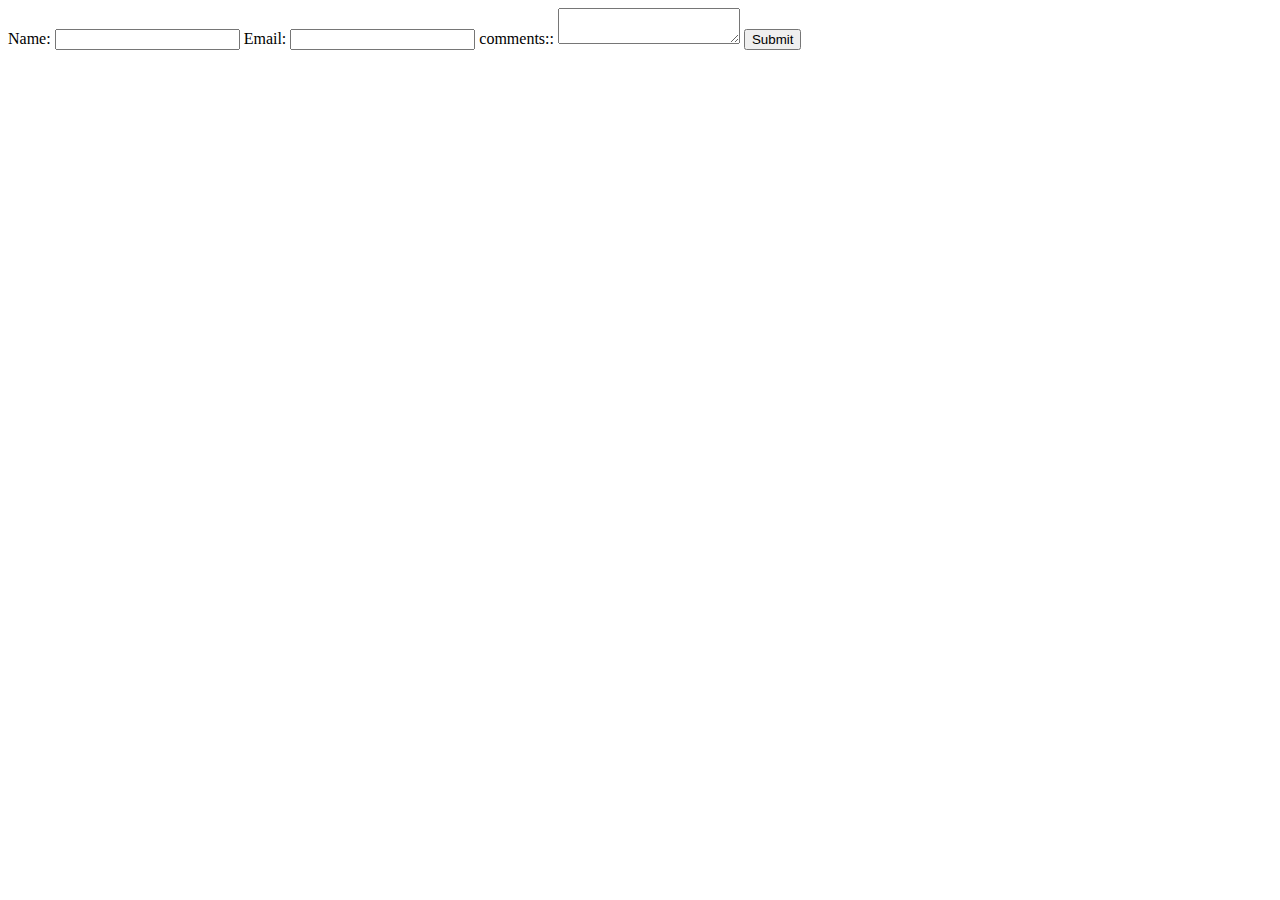
==== index.html @ 15dc4ce4 "part 1" ====
<!DOCTYPE html>
<html lang="en">
<head>
  <meta charset="UTF-8">
  <title>contactt</title>
</head>
<body>
  <form action="https://httpbin.org/post" method="post">
    <label for="name">Name:</label>
    <input type="text" id="name" name="name" required>
    
    <label for="email">Email:</label>
    <input type="email" id="email" name="email" required>
    
    <label for="comments">comments::</label>
    <textarea id="comments" name="comments" required></textarea>
    
    <input type="hidden" name="possible_bot" value="true">
    
    <button type="submit">Submit</button>
  </form>
</body>
</html>
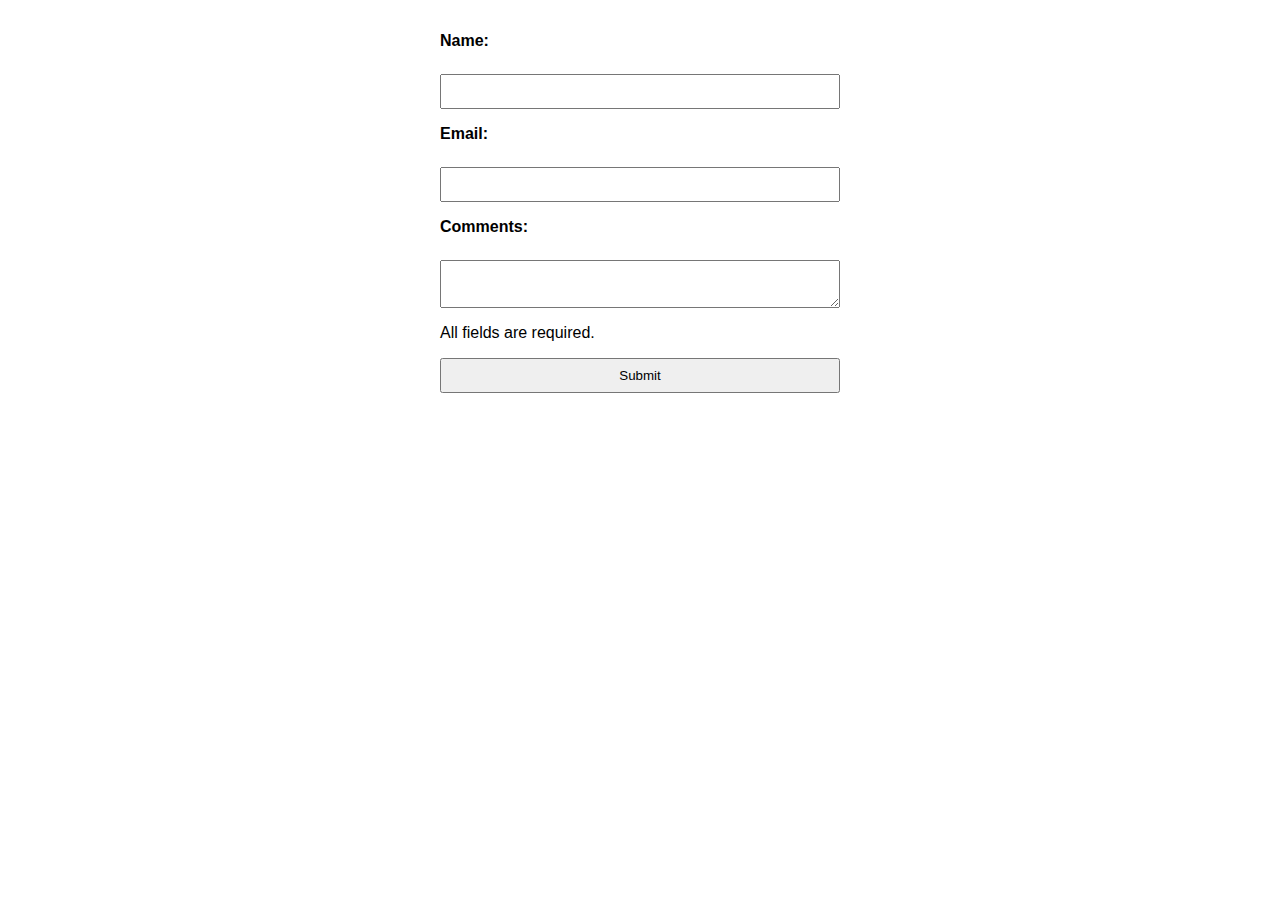
==== commit 88625153: "finished part 2" ====
--- a/index.html
+++ b/index.html
@@ -3,6 +3,39 @@
 <head>
   <meta charset="UTF-8">
   <title>contactt</title>
+  <style>
+    body {
+      font-family: sans-serif;
+      max-width: 400px;
+      margin: auto;
+      margin-top: 1rem;
+      padding: 1rem;
+    }
+
+    form {
+      display: flex;
+      flex-direction: column;
+      gap: 1rem; 
+    }
+
+    label {
+      font-weight: bold;
+      margin-bottom: 0.50rem;
+    }
+
+    input[type="text"],
+    input[type="email"],
+    textarea {
+      width: 100%;
+      padding: 0.5rem;
+      box-sizing: border-box;
+    }
+
+    button {
+      padding: 0.5rem 1rem;
+      cursor: pointer;
+    }
+  </style>
 </head>
 <body>
   <form action="https://httpbin.org/post" method="post">
@@ -12,11 +45,29 @@
     <label for="email">Email:</label>
     <input type="email" id="email" name="email" required>
     
-    <label for="comments">comments::</label>
+    <label for="comments">Comments:</label>
     <textarea id="comments" name="comments" required></textarea>
     
-    <input type="hidden" name="possible_bot" value="true">
-    
+    <input type="hidden" name="possible_bot" value="true">    
+
+    <div class="form-outputs">
+      <output
+        name="erroroutput"
+        class="error-output"
+        for="name email comments"
+        aria-live="polite"
+      ></output>
+  
+      <output
+        name="infooutput"
+        class="info-output"
+        for="name email comments"
+        aria-live="polite"
+      >
+        All fields are required.
+      </output>
+    </div>
+
     <button type="submit">Submit</button>
   </form>
 </body>
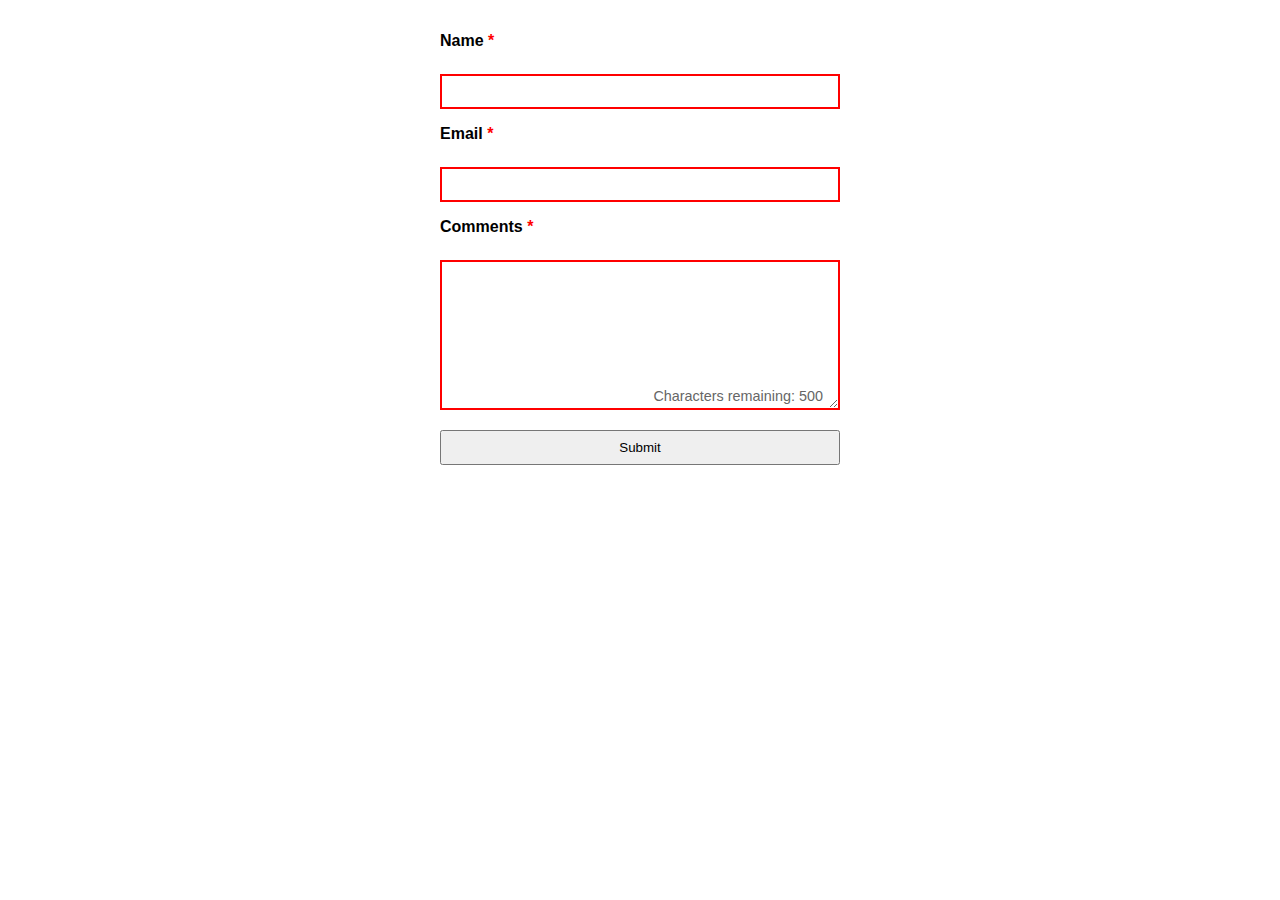
==== commit 6ce589a3: "part 3 finished" ====
--- a/index.html
+++ b/index.html
@@ -2,73 +2,54 @@
 <html lang="en">
 <head>
   <meta charset="UTF-8">
-  <title>contactt</title>
-  <style>
-    body {
-      font-family: sans-serif;
-      max-width: 400px;
-      margin: auto;
-      margin-top: 1rem;
-      padding: 1rem;
-    }
-
-    form {
-      display: flex;
-      flex-direction: column;
-      gap: 1rem; 
-    }
-
-    label {
-      font-weight: bold;
-      margin-bottom: 0.50rem;
-    }
-
-    input[type="text"],
-    input[type="email"],
-    textarea {
-      width: 100%;
-      padding: 0.5rem;
-      box-sizing: border-box;
-    }
-
-    button {
-      padding: 0.5rem 1rem;
-      cursor: pointer;
-    }
-  </style>
+  <title>Contact Form - JS Validation & Masking</title>
+  <link rel="stylesheet" href="css/styles.css">
 </head>
 <body>
-  <form action="https://httpbin.org/post" method="post">
-    <label for="name">Name:</label>
-    <input type="text" id="name" name="name" required>
+  <form id="contactForm" action="https://httpbin.org/post" method="post" novalidate>
+    <input type="hidden" id="form-errors" name="form-errors" value="[]" />
     
-    <label for="email">Email:</label>
-    <input type="email" id="email" name="email" required>
+    <label for="name" class="required">Name</label>
+    <input
+      type="text"
+      id="name"
+      name="name"
+      required
+      pattern="^[A-Za-z\s'-]+$"
+      title="Name section must only contain letters, spaces, apostrophes etc."
+    >
     
-    <label for="comments">Comments:</label>
-    <textarea id="comments" name="comments" required></textarea>
+    <label for="email" class="required">Email</label>
+    <input
+      type="email"
+      id="email"
+      name="email"
+      required
+      title="Please enter a valid email address."
+    >
     
-    <input type="hidden" name="possible_bot" value="true">    
+    <label for="comments" class="required">Comments</label>
+    <div class="textarea-container">
+      <textarea
+        id="comments"
+        name="comments"
+        required
+        minlength="10"
+        maxlength="500"
+      ></textarea>
 
-    <div class="form-outputs">
-      <output
-        name="erroroutput"
-        class="error-output"
-        for="name email comments"
-        aria-live="polite"
-      ></output>
-  
-      <output
-        name="infooutput"
-        class="info-output"
-        for="name email comments"
-        aria-live="polite"
-      >
-        All fields are required.
-      </output>
+      <div id="charCount" class="char-counter">
+        Characters remaining: 500
+      </div>
     </div>
+    
+    <input type="hidden" name="possible_bot" value="true">
+    
+    <div id="errorOutput" class="error-output" aria-live="polite"></div>
 
+    
     <button type="submit">Submit</button>
   </form>
+  <script src="js/script.js"></script>
 </body>
 </html>
--- a/css/styles.css
+++ b/css/styles.css
@@ -0,0 +1,92 @@
+body {
+  font-family: sans-serif;
+  max-width: 400px;
+  margin: auto;
+  margin-top: 1rem;
+  padding: 1rem;
+}
+
+form {
+  display: flex;
+  flex-direction: column;
+  gap: 1rem;
+}
+
+label {
+  font-weight: bold;
+  margin-bottom: 0.5rem;
+}
+
+.required::after {
+  content: " *";
+  color: red;
+}
+
+input[type="text"],
+input[type="email"],
+textarea {
+  width: 100%;
+  padding: 0.5rem;
+  box-sizing: border-box;
+}
+
+input:invalid,
+textarea:invalid {
+  border: 2px solid red;
+}
+input:valid,
+textarea:valid {
+  border: 2px solid green;
+}
+
+.flash {
+  animation: flash 0.5s ease;
+}
+@keyframes flash {
+  0%   { background-color: #ffdddd; }
+  100% { background-color: white; }
+}
+
+button {
+  padding: 0.5rem 1rem;
+  cursor: pointer;
+}
+
+.textarea-container {
+  position: relative;
+  width: 100%;
+}
+
+textarea {
+  width: 100%;
+  padding: 0.5rem;
+  box-sizing: border-box;
+  resize: vertical; 
+  min-height: 150px;
+}
+
+.char-counter {
+  position: absolute;
+  bottom: 0.5rem;
+  right: 0.75rem;
+  color: #666;
+  font-size: 0.9rem;
+  pointer-events: none; 
+  background-color: rgb(255, 255, 255); 
+  padding: 2px 5px;
+  border-radius: 4px;
+}
+
+.char-counter.warning {
+  color: #fff;
+  background-color: #dc5651;
+}
+
+#errorOutput {
+  color: red;
+  font-size: 0.9rem;
+  text-align: left;
+  display: none;
+}
+
+
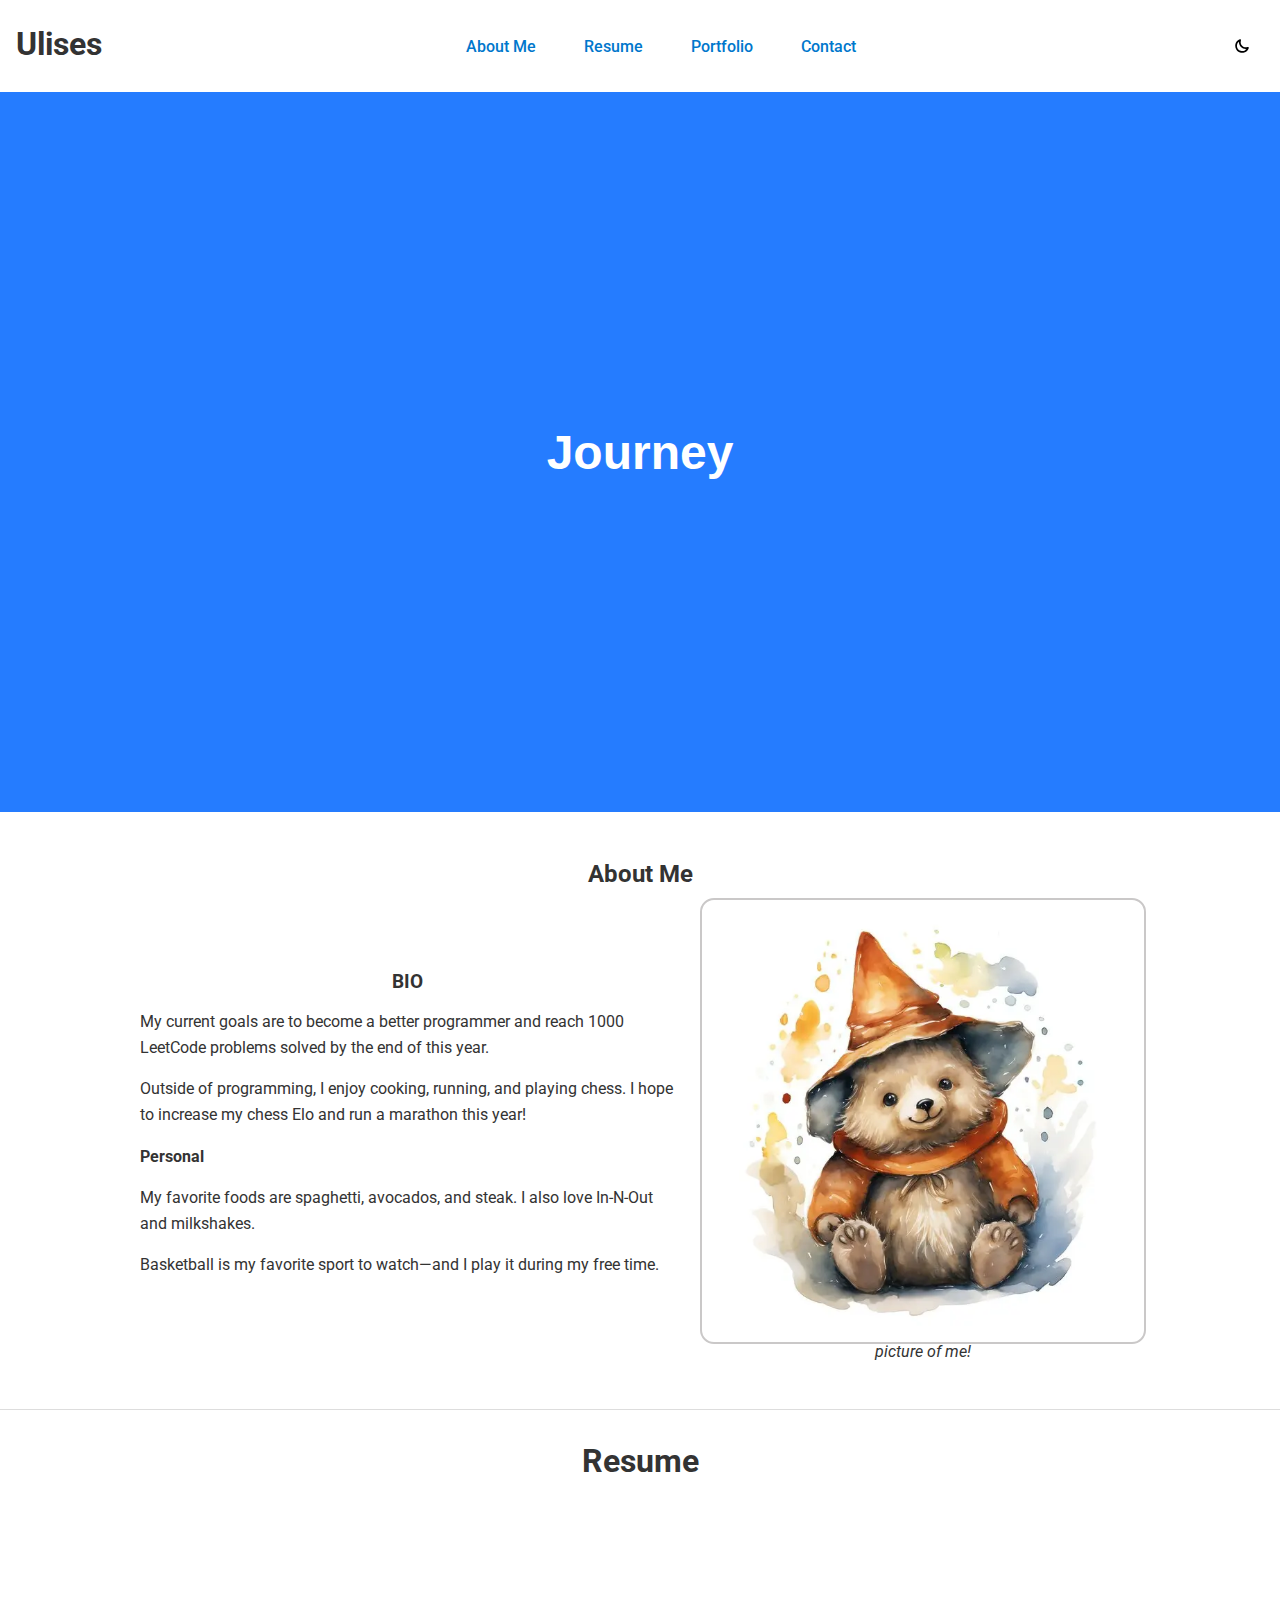
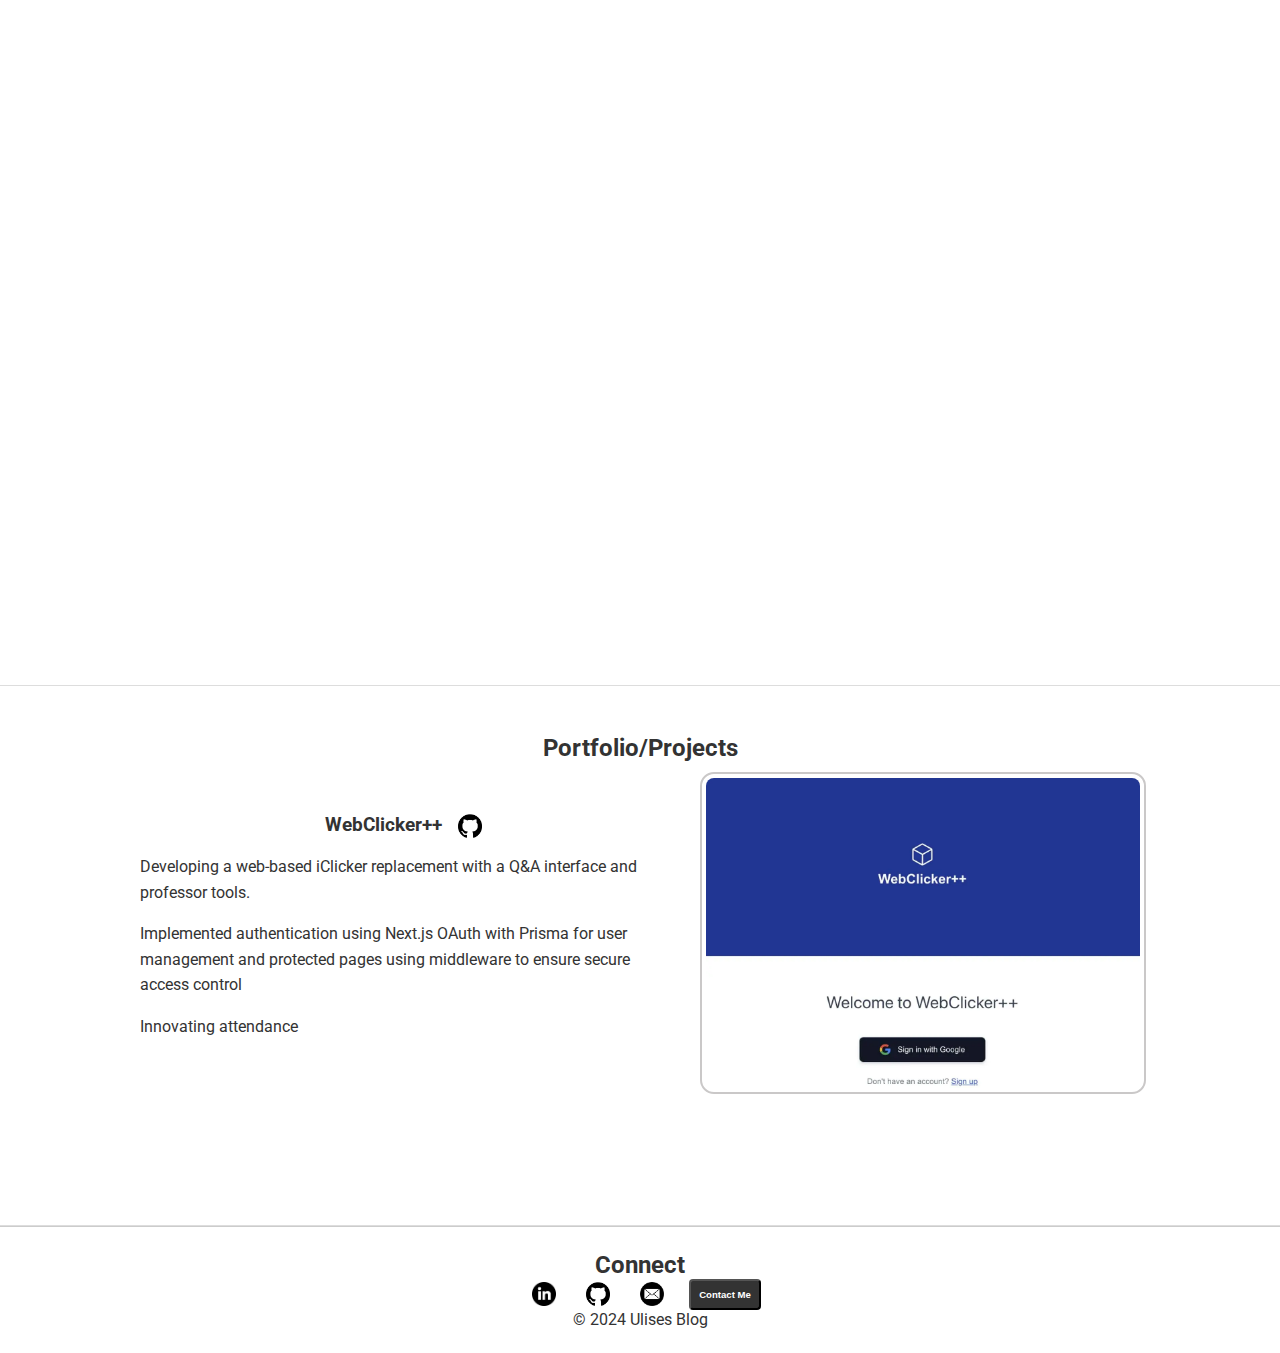
==== commit ee522b95: "finished part 4" ====
--- a/index.html
+++ b/index.html
@@ -3,53 +3,200 @@
 <head>
   <meta charset="UTF-8">
   <title>Contact Form - JS Validation & Masking</title>
-  <link rel="stylesheet" href="css/styles.css">
+  <link rel="stylesheet" href="css/form-style.css">
+  <link rel="stylesheet" href="css/website-style.css">
+  <link rel="stylesheet" href="https://fonts.googleapis.com/icon?family=Material+Icons">
+
+
 </head>
-<body>
-  <form id="contactForm" action="https://httpbin.org/post" method="post" novalidate>
-    <input type="hidden" id="form-errors" name="form-errors" value="[]" />
+<body data-theme="light">
+  <noscript>
+    <p><strong>JavaScript is disabled.</strong> Some features may not work properly. Please enable JavaScript for the best experience.</p>
+  </noscript>
+  
+  <header>
+    <div class="header-container">
+        <h1>Ulises</h1>
+      <nav class="main-nav">
+        <ul>
+          <li><a href="#about-me">About Me</a></li>
+          <li><a href="#resume">Resume</a></li>
+          <li><a href="#portfolio">Portfolio</a></li>
+          <li><a href="#contact">Contact</a></li>
+        </ul>
+      </nav>
+      <button id="themeToggle" aria-label="Toggle Dark Mode">
+        <img id="themeIcon" src="images/moon-icon.svg" alt="Theme Toggle">
+      </button>
+    </div>
+  </header>
+
+  <section id="hero">
+    <div class="hero-content">
+      <h2>Journey</h2>
+    </div>
+  </section>
+
+  <main>
+    <section id="about-me">
+      <h2>About Me</h2>
+      <div class="two-column">
+        <!-- left Column -->
+        <article>
+          <h3>BIO</h3>
+          <p>My current goals are to become a better programmer and reach 1000 LeetCode problems solved by the end of this year.</p>
+          <p>Outside of programming, I enjoy cooking, running, and playing chess. I hope to increase my chess Elo and run a marathon this year!</p>
+          <p><strong>Personal</strong></p>
+          <p>My favorite foods are spaghetti, avocados, and steak. I also love In-N-Out and milkshakes.</p>
+          <p>Basketball is my favorite sport to watch—and I play it during my free time.</p>
+        </article>
+
+        <!-- right column - image -->
+        <aside>
+          <figure>
+            <picture>
+              <source srcset="images/profilepic.webp" type="image/webp">
+              <source srcset="images/profilepic.jpg" type="image/jpeg">
+              <img src="images/profilepic.jpg" alt="protrait of ulises (me)" class="responsive-img">
+            </picture>
+            <figcaption> <em>picture of me!</em></figcaption>
+          </figure>
+        </aside>
+      </div>
+    </section>
+
+
+    <section id="resume">
+      <h2>Resume</h2>
+      <div class="responsive-pdf">
+        <iframe 
+          src="pdf/resume.pdf#zoom=page-width"
+          title="Ulises's Resume" 
+          allowfullscreen>
+        </iframe>
+      </div>
+    </section>
+
+    <section id="portfolio">
+      <h2>Portfolio/Projects</h2>
+      <div class="two-column">
+        <!-- left column  -->
+        <article>
+          <h3>WebClicker++<cite> 
+            <a href="https://github.com/CSES-Dev/webclicker-plusplus" target="_blank" rel="noopener">
+              <picture>
+                <source srcset="images/github-icon.webp" type="image/webp">
+                <source srcset="images/github-icon.jpg" type="image/jpeg">
+                <img src="images/github-icon.jpg" alt="View Project on GitHub" >
+              </picture>
+            </a>
+          </cite> 
+        </h3>
+          <p>Developing a web-based iClicker replacement with a Q&A interface and professor tools. </p>
+          <p>Implemented authentication using Next.js OAuth with Prisma for user management and protected pages using middleware to ensure secure access control</p>
+          <blockquote>
+            <p>Innovating attendance</p>
+          </blockquote>
+        </article>
     
-    <label for="name" class="required">Name</label>
-    <input
-      type="text"
-      id="name"
-      name="name"
-      required
-      pattern="^[A-Za-z\s'-]+$"
-      title="Name section must only contain letters, spaces, apostrophes etc."
-    >
-    
-    <label for="email" class="required">Email</label>
-    <input
-      type="email"
-      id="email"
-      name="email"
-      required
-      title="Please enter a valid email address."
-    >
-    
-    <label for="comments" class="required">Comments</label>
-    <div class="textarea-container">
-      <textarea
-        id="comments"
-        name="comments"
+        <!-- right column -img -->
+        <aside>
+          <figure>
+            <picture>
+              <source srcset="images/webclicker.webp" type="image/webp">
+              <source srcset="images/webclicker.jpg" type="image/jpeg">
+              <img src="images/webclicker.jpg" alt="Image of Project" class="responsive-img">
+            </picture>
+          </figure>
+        </aside>
+      </div>
+    </section>
+  </main>
+
+  <footer>
+    <section id="contact">
+      <h2>Connect</h2>
+      <address class="contact-icons">
+        <a href="https://www.linkedin.com/in/ulises-salinas/" target="_blank" rel="noopener">
+          <picture>
+            <source srcset="images/linkedin-icon.webp" type="image/webp">
+            <source srcset="images/linkedin-icon.svg" type="image/svg">
+            <img src="images/linkedin-icon.svg" alt="LinkedIn">
+          </picture>
+        </a>
+        <a href="https://github.com/ulises0516" target="_blank" rel="noopener">
+          <picture>
+            <source srcset="images/github-icon.webp" type="image/webp">
+            <source srcset="images/github-icon.svg" type="image/svg">
+            <img src="images/github-icon.svg" alt="GitHub">
+          </picture>
+        </a>
+        <a href="mailto:usalinas595@gmail.com">
+          <picture>
+            <source srcset="images/email-icon.webp" type="image/webp">
+            <source srcset="images/email-icon.svg" type="image/svg">
+            <img src="images/email-icon.svg" alt="Email">
+          </picture>
+        </a>
+        <button id="openModalBtn" class="contact-button">Contact Me</button>
+
+      </address>
+
+
+  <dialog id="contactModal">
+    <form id="contactForm" method="dialog" novalidate>
+      <input type="hidden" id="form-errors" name="form-errors" value="[]" />
+
+      <h2>Contact Me</h2>
+
+      <label for="name" class="required">Name</label>
+      <input
+        type="text"
+        id="name"
+        name="name"
         required
-        minlength="10"
-        maxlength="500"
-      ></textarea>
-
-      <div id="charCount" class="char-counter">
-        Characters remaining: 500
-      </div>
-    </div>
-    
-    <input type="hidden" name="possible_bot" value="true">
-    
-    <div id="errorOutput" class="error-output" aria-live="polite"></div>
-
-    
-    <button type="submit">Submit</button>
-  </form>
+        pattern="^[A-Za-z\s'-]+$"
+        placeholder="Your Name"
+        title="Name can only contain letters, spaces, apostrophes, or hyphens."
+      >
+
+      <label for="email" class="required">Email</label>
+      <input
+        type="email"
+        id="email"
+        name="email"
+        required
+        placeholder="john@domain.com"
+        title="Please enter a valid email address."
+      >
+
+      <label for="comments" class="required">Comments</label>
+      <div class="textarea-container">
+        <textarea
+          id="comments"
+          name="comments"
+          required
+          minlength="20"
+          maxlength="500"
+          placeholder="message..."
+        ></textarea>
+        <div id="charCount" class="char-counter">Characters remaining: 500</div>
+      </div>
+
+      <div id="errorOutput" class="error-output" aria-live="polite"></div>
+
+      <input type="hidden" name="possible_bot" value="true">
+
+      <menu class="dialog-menu">
+        <button type="button" id="closeModalBtn" class="close-modal-btn">Close</button>
+        <button type="submit" id="submitBtn" class="submit-modal-btn">Submit</button>
+      </menu>
+    </form>
+  </dialog>
+
+    </section>
+    <p>&copy; 2024 Ulises Blog</p>
+  </footer>  
   <script src="js/script.js"></script>
 </body>
 </html>
--- a/css/form-style.css
+++ b/css/form-style.css
@@ -0,0 +1,126 @@
+.contact-button {
+  display: inline-block;
+  padding: 0.5rem 0.5rem;
+  margin-left: 0.5rem; 
+  font-size: 0.6rem;
+  font-weight: 600;
+  color: #fff;
+  background-color: #333;
+  text-decoration: none;
+  border-radius: 4px;
+  cursor: pointer;
+  transition: background-color 0.3s ease;
+}
+.contact-button:hover {
+  background-color: #555;
+}
+
+
+dialog {
+  position: fixed;
+  top: 50%;
+  left: 50%;
+  transform: translate(-50%, -50%);
+  width: 90%;
+  max-width: 500px;
+  border: none;
+  border-radius: 8px;
+  padding: 1.5rem;
+  box-shadow: 0 4px 12px rgba(0,0,0,0.2);
+  background: #fff;
+}
+
+dialog::backdrop {
+  background: rgba(0,0,0,0.5);
+}
+
+#contactForm {
+  display: flex;
+  flex-direction: column;
+  gap: 1rem;
+}
+
+label {
+  font-weight: 600;
+}
+.required::after {
+  content: " *";
+  color: red;
+}
+
+input[type="text"],
+input[type="email"],
+textarea {
+  width: 100%;
+  padding: 0.75rem;
+  font-size: 1rem;
+  box-sizing: border-box;
+  border: 1px solid #ccc;
+  border-radius: 4px;
+}
+input:focus,
+textarea:focus {
+  outline: none;
+  border-color: #666;
+}
+
+.textarea-container {
+  position: relative;
+  width: 100%;
+}
+.char-counter {
+  position: absolute;
+  bottom: 0.5rem;
+  right: 0.75rem;
+  font-size: 0.85rem;
+  color: #666;
+}
+.char-counter.warning {
+  color: #d9534f;
+}
+
+.error-output {
+  color: #d9534f;
+  font-size: 0.9rem;
+  display: none;
+}
+
+.dialog-menu {
+  display: flex;
+  justify-content: flex-end;
+  gap: 1rem;
+  margin-top: 0.5rem;
+  padding: 0;
+  list-style: none;
+}
+
+.close-modal-btn,
+.submit-modal-btn {
+  padding: 0.75rem 1.25rem;
+  font-size: 1rem;
+  border-radius: 4px;
+  border: none;
+  cursor: pointer;
+}
+.close-modal-btn {
+  background-color: #ccc;
+  color: #333;
+}
+.close-modal-btn:hover {
+  background-color: #bbb;
+}
+.submit-modal-btn {
+  background-color: #333;
+  color: #fff;
+}
+.submit-modal-btn:hover {
+  background-color: #555;
+}
+
+.flash {
+  animation: flash 0.5s ease;
+}
+@keyframes flash {
+  0%   { background-color: #ffe5e5; }
+  100% { background-color: transparent; }
+}
--- a/css/website-style.css
+++ b/css/website-style.css
@@ -0,0 +1,372 @@
+@import url('https://fonts.googleapis.com/css2?family=Roboto:wght@400;700&display=swap');
+
+
+:root {
+  --body-background: #ffffff;
+  --body-background-fallback: #eee;
+  --hero-background: #257CFF;
+  --header-background: #ffffff;
+  --primary-text: #333333;
+  --link-color:#0077cc;
+  --primary-font: 'Roboto', Arial, sans-serif;
+}
+
+[data-theme="dark"] {
+  --body-background: #2c2b2b;            
+  --body-background-fallback: #3D3D3D;   
+  --hero-background: #5E5E5E;            
+  --header-background: #1C1C1C;          
+  --primary-text: #f2f2f2;          
+  --link-color:#e17ff5;
+  --primary-font: 'Roboto', Arial, sans-serif;
+}
+
+#themeToggle {
+  background: none;
+  border: none;
+  cursor: pointer;
+  padding: 0.5rem;
+  display: flex;
+  align-items: center;
+}
+
+#themeIcon {
+  width: 28px;
+  height: 28px;
+  transition: transform 0.3s ease-in-out;
+}
+
+#themeToggle:hover #themeIcon {
+  transform: scale(1.1);
+}
+
+* {
+  margin: 0;
+  padding: 0;
+  box-sizing: border-box;
+}
+
+body {
+  width: 100%;
+  margin: 0;
+  padding: 0; 
+  background-color: var(--body-background, var(--body-background-fallback));
+  font-family: var(--primary-font, Arial, sans-serif);
+  color: var(--primary-text);
+}
+
+#hero {
+  width: 100%;
+  height: 80dvh;
+  display: flex;
+  background-color:var(--hero-background,var(--body-background-fallback)) ;
+  align-items: center;
+  justify-content: center;
+  position: relative;
+
+  .hero-content {
+    font-family: 'Montserrat', sans-serif;
+    text-align: center;
+    padding: 1rem 2rem;
+    border-radius: 4px;
+  }
+
+  h2 {
+    font-size: 3rem;
+    font-weight: 700; 
+    color: #ffffff;
+    margin: 0;
+  }
+}
+
+header {
+  width: 100%;
+  background-color: var(--header-background);
+}
+
+header .header-container {
+  display: flex;
+  justify-content: space-between;
+  align-items: center;
+  padding: 1.5rem 1rem;
+}
+
+.header-container h1 {
+  font-size: 2rem;
+  margin-bottom: 0.25rem;
+}
+
+.header-container p {
+  color: #666;
+  font-size: 0.875rem;
+  margin: 0; 
+}
+.main-nav {
+  flex: 1; 
+  display: flex;
+  justify-content: center; 
+  ul {
+    list-style: none;
+    justify-content: center; 
+    display: flex;  
+    gap: 3rem;     
+    margin: 0;
+    padding: 0;
+  }
+
+  a {
+    text-decoration: none;
+    color: var(--link-color);
+    font-weight: 500;
+    transition: color 0.2s ease-in-out;
+  }
+
+  &:hover {
+    /*color: #014996;*/
+    color: color-mix(in srgb, #0065ca, #014996 50%);
+  }
+}
+
+
+h1 {
+  font-size: 2rem;
+  margin-bottom: 0.25rem;
+}
+
+h3 cite {
+  display: inline-block;
+  vertical-align: middle;
+  margin-left: 0.5rem; 
+}
+
+main section {
+  border-bottom: 1px solid #ddd;
+}
+
+
+#about-me {
+  min-height: 60vh; 
+  background-color: var(--body-background); 
+  padding: 3rem 1rem; 
+  margin: 0;
+
+}
+
+section:has(aside) img:not([alt*="View Project on GitHub"]) {
+  outline: 2px solid #cac8c8;
+  outline-offset: 0.3rem;
+}
+
+#about-me .two-column {
+  max-width: 1000px;      
+  margin: 0 auto;         
+  display: flex;
+  flex-wrap: wrap;        
+  gap: 2rem;              
+  align-items: center;    
+  justify-content: center;
+}
+
+#about-me article {
+  flex: 1 1 400px;  
+  text-align: left;
+}
+
+#about-me h2, 
+#about-me h3 {
+  text-align: center;
+  margin-bottom: 1rem;
+}
+
+#about-me p {
+  line-height: 1.6;
+  margin-bottom: 1rem;
+}
+
+#about-me aside {
+  flex: 1 1 300px;
+  display: flex; 
+  justify-content: center; 
+}
+
+#about-me img {
+  max-width: 100%;
+  border-radius: 8px;      
+  transition: transform 0.3s ease-in-out;
+
+}
+.center-caption {
+  text-align: center;
+  color: #555; 
+}
+
+figure {
+  display: flex;
+  flex-direction: column;
+  align-items: center; 
+}
+
+.two-column aside img:hover {
+  transform: scale(1.03) rotate(1deg);
+}
+
+#resume {
+  text-align: center;
+  padding: 2rem 1rem;
+  background-color: var(--body-background); 
+}
+
+#resume h2 {
+  margin-bottom: 1.5rem;
+  font-size: 2rem;
+}
+
+.responsive-pdf {
+  position: relative;
+  display: block;
+  width: 60%;         
+  margin: 0 auto;     
+  height: 0;         
+  padding: 0 0 60%;  
+  overflow: hidden;   
+}
+
+
+.responsive-pdf iframe {
+  position: absolute;
+  top: 0; 
+  left: 0;
+  width: 100%;
+  height: 100%;
+  border: 0;
+}
+
+
+#portfolio {
+  min-height: 60vh; 
+  background-color: var(--body-background); 
+  padding: 3rem 1rem; 
+  margin: 0;
+}
+
+#portfolio .two-column {
+  max-width: 1000px;      
+  margin: 0 auto;         
+  display: flex;
+  flex-wrap: wrap;        
+  gap: 2rem;              
+  align-items: center;    
+  justify-content: center;
+}
+
+#portfolio article {
+  flex: 1 1 400px;  
+  text-align: left;
+}
+
+#portfolio h2, 
+#portfolio h3 {
+  text-align: center;
+  margin-bottom: 1rem;
+}
+
+#portfolio p {
+  line-height: 1.6;
+  margin-bottom: 1rem;
+}
+
+#portfolio aside {
+  flex: 1 1 300px;
+  display: flex; 
+  justify-content: center; 
+}
+
+#portfolio aside img {
+  max-width: 100%;
+  border-radius: 8px;
+  transition: transform 0.3s ease-in-out;
+}
+
+#portfolio aside img:hover {
+  transform: scale(1.03) rotate(1deg);
+}
+
+footer {
+  text-align: center;
+  border-top: 1px solid #ccc;
+  padding: 1.5rem 1rem;
+  address {
+    a {
+      margin: 0 0.3125rem; 
+      color: #0066cc;
+      text-decoration: none;
+
+      &:hover {
+        text-decoration: underline;
+      }
+    }
+  }
+}
+.contact-icons img,
+cite a img {
+  width: 24px;
+  height: 24px;
+  margin: 0 0.5rem;
+  vertical-align: middle;
+
+}
+
+.responsive-img {
+  width: 100%;
+  height: auto;
+  object-fit: cover;
+  object-position: center;
+  transition: transform 0.3s ease-in-out;
+  
+}
+
+/*  phone */
+@media (max-width: 600px) {
+  .two-column {
+    flex-direction: column;
+  }
+  .two-column aside {
+    margin-top: 1rem;
+    flex: 0 0 auto;
+  }
+  
+  .header-container {
+    flex-direction: column;
+    align-items: flex-start;
+    gap: 0.5rem;
+  }
+  .main-nav {
+    width: 100%;
+  }
+  .hamburger {
+    display: block;
+  }
+  .main-nav {
+    display: none;
+  }
+  .nav-toggle:checked + .hamburger + .main-nav {
+    display: block;
+  }
+}
+
+/*  tablets/restrictive laptopss */
+@media (min-width: 601px) and (max-width: 900px) {
+  .responsive-pdf {
+    width: 80%;
+    padding: 0 0 60%;
+  }
+}
+
+
+@keyframes spin {
+  0%   { transform: rotate(0deg); }
+  100% { transform: rotate(360deg); }
+}
+.spin {
+  animation: spin 2s linear infinite;
+}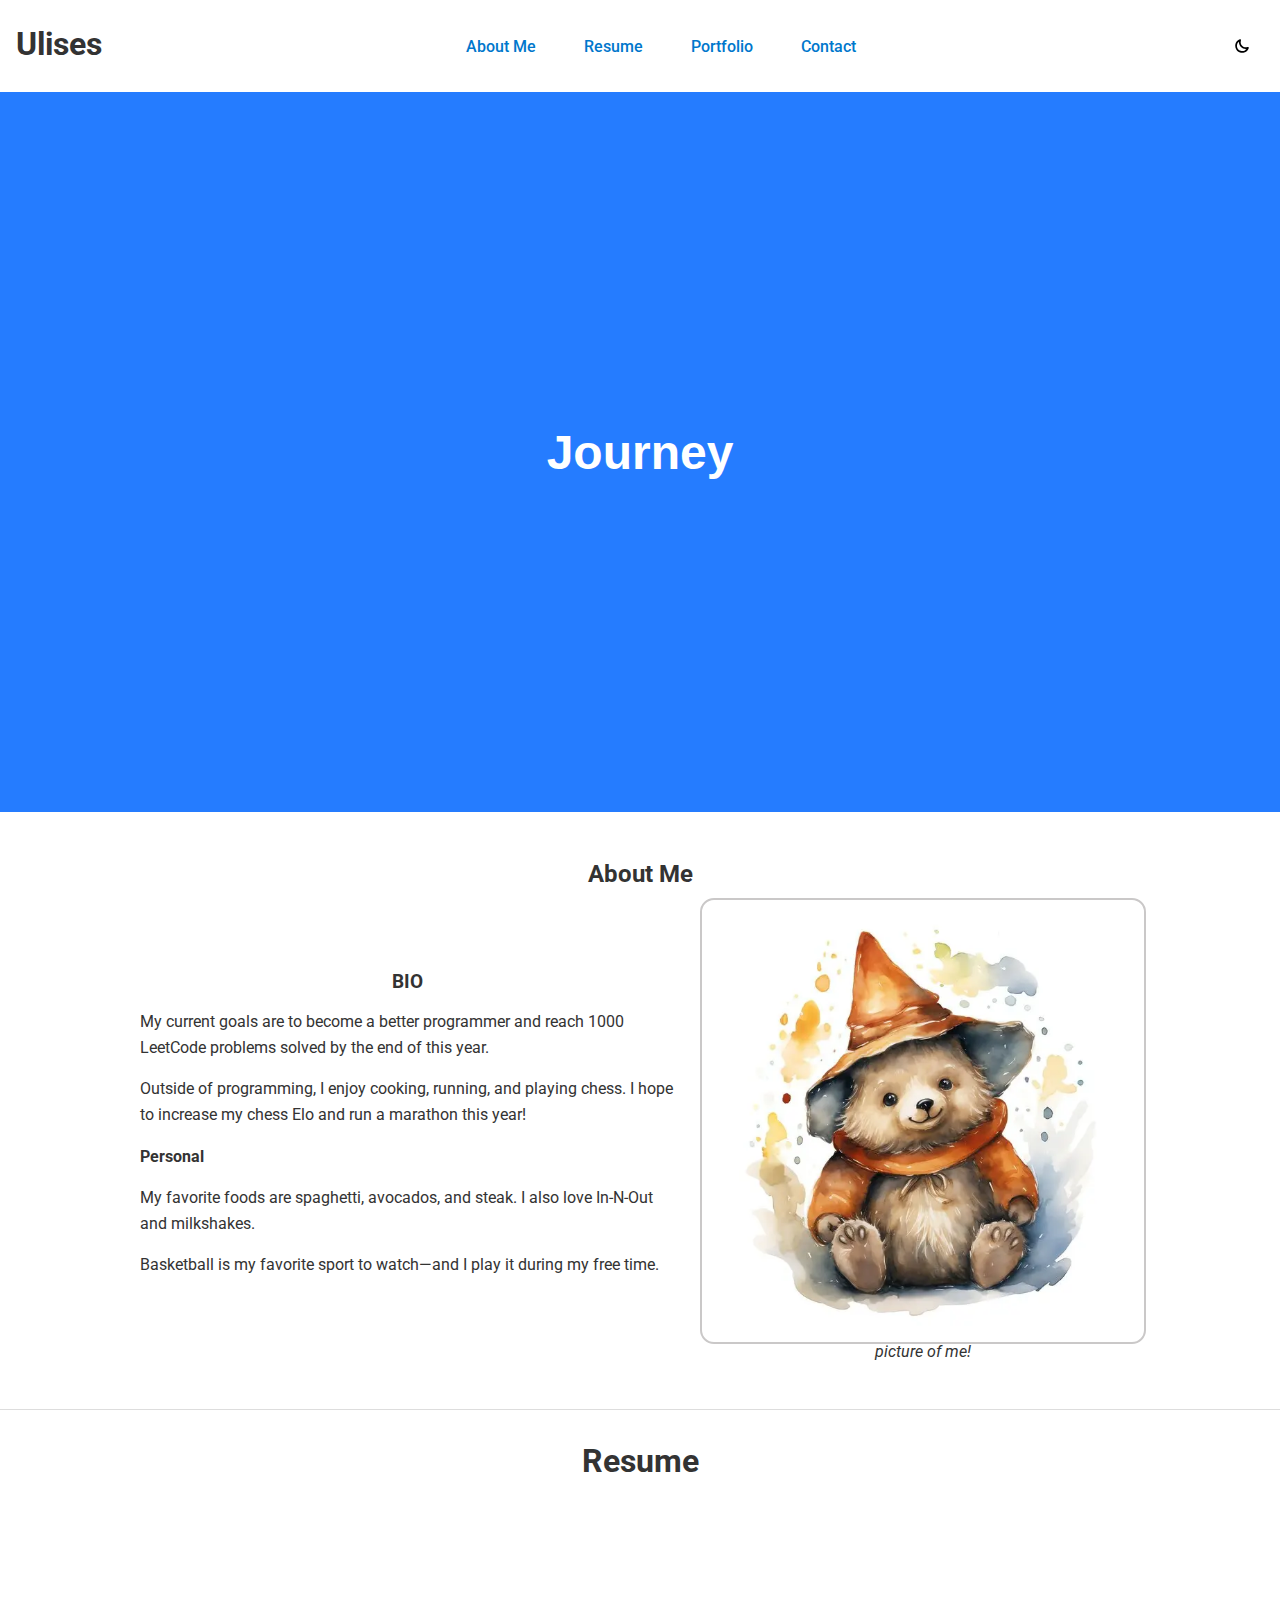
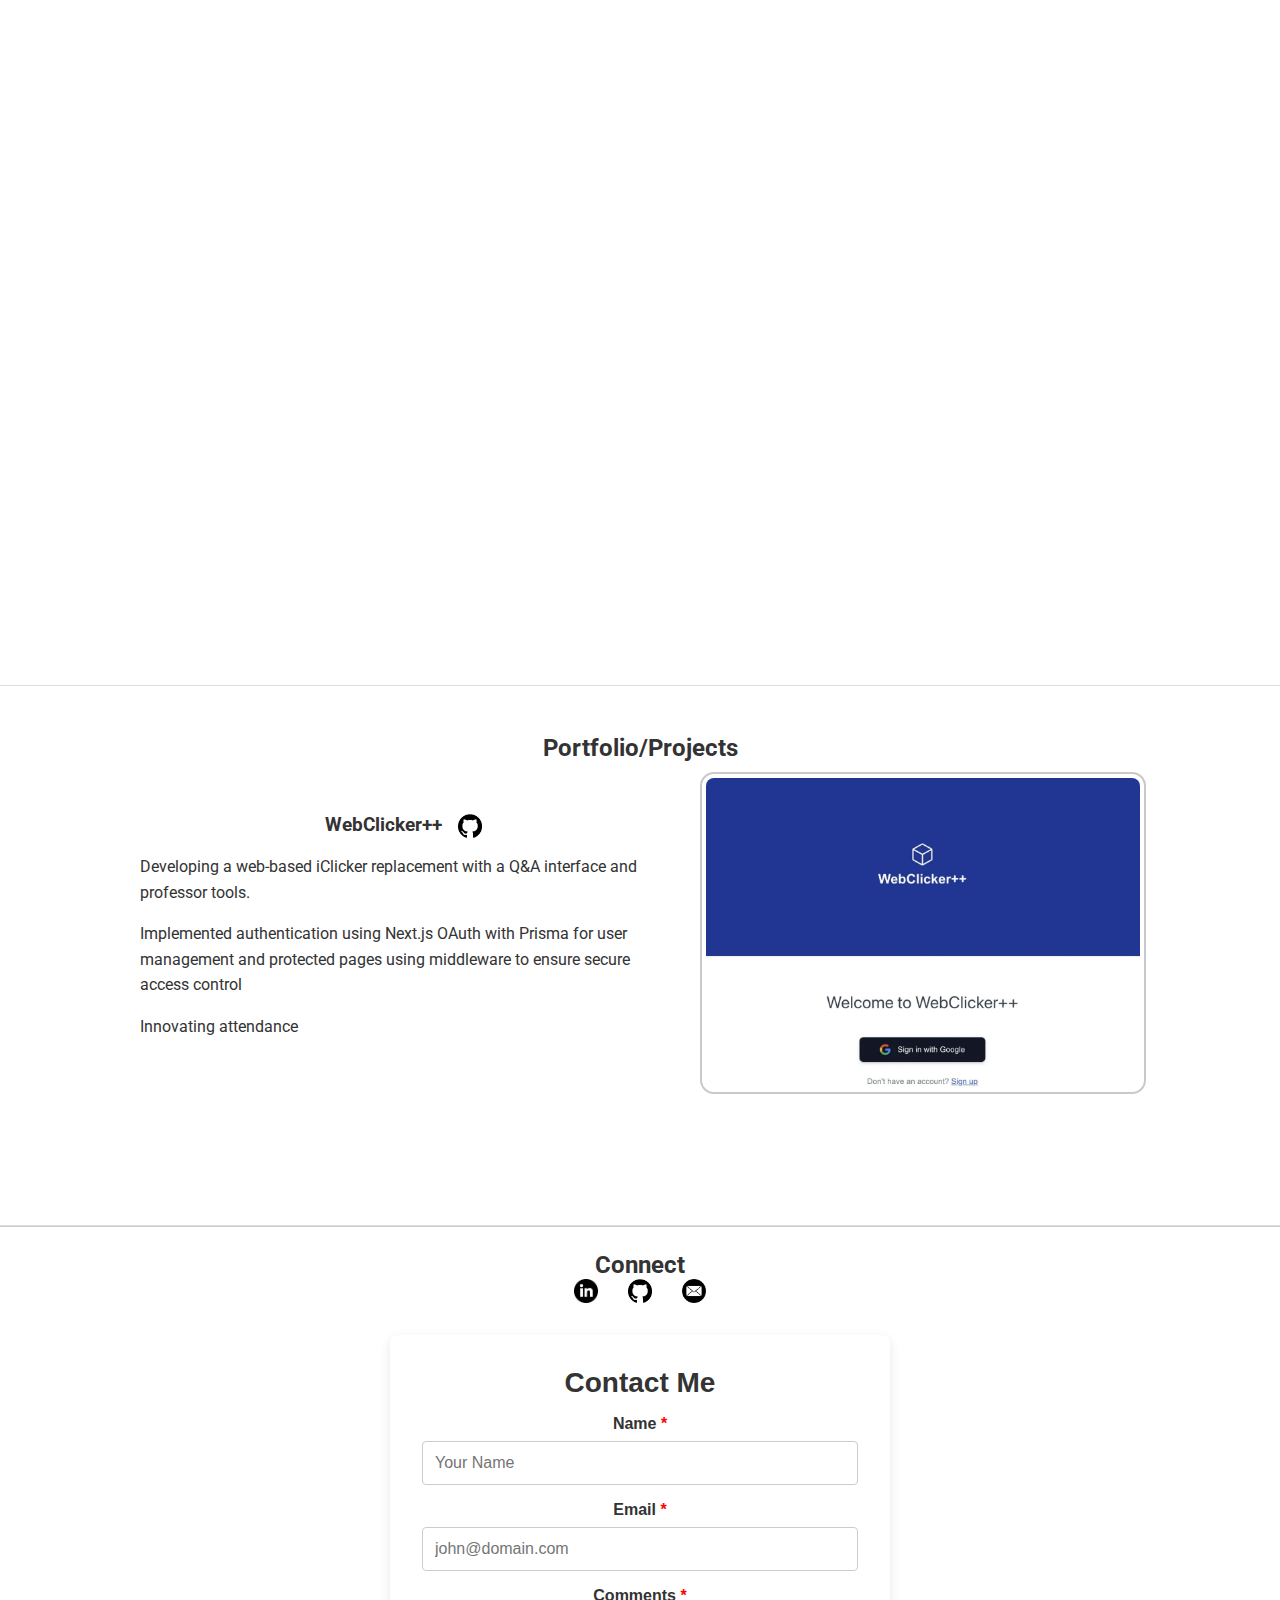
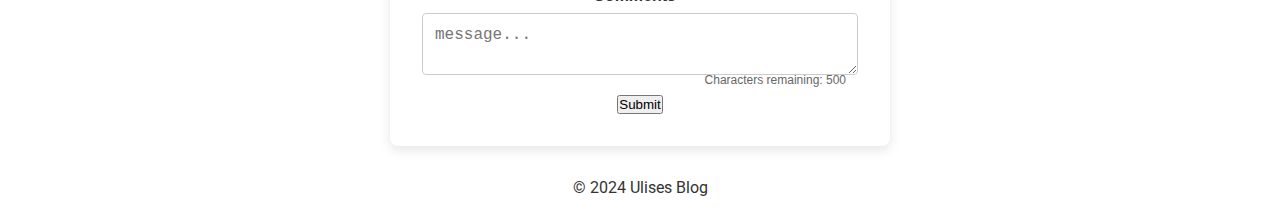
==== commit b33bc753: "fixed form" ====
--- a/index.html
+++ b/index.html
@@ -138,65 +138,230 @@
             <img src="images/email-icon.svg" alt="Email">
           </picture>
         </a>
-        <button id="openModalBtn" class="contact-button">Contact Me</button>
+        <!-- <button id="openModalBtn" class="contact-button">Contact Me</button> -->
 
       </address>
 
 
-  <dialog id="contactModal">
-    <form id="contactForm" method="dialog" novalidate>
-      <input type="hidden" id="form-errors" name="form-errors" value="[]" />
-
-      <h2>Contact Me</h2>
-
-      <label for="name" class="required">Name</label>
-      <input
-        type="text"
-        id="name"
-        name="name"
-        required
-        pattern="^[A-Za-z\s'-]+$"
-        placeholder="Your Name"
-        title="Name can only contain letters, spaces, apostrophes, or hyphens."
-      >
-
-      <label for="email" class="required">Email</label>
-      <input
-        type="email"
-        id="email"
-        name="email"
-        required
-        placeholder="john@domain.com"
-        title="Please enter a valid email address."
-      >
-
-      <label for="comments" class="required">Comments</label>
-      <div class="textarea-container">
-        <textarea
-          id="comments"
-          name="comments"
-          required
-          minlength="20"
-          maxlength="500"
-          placeholder="message..."
-        ></textarea>
-        <div id="charCount" class="char-counter">Characters remaining: 500</div>
-      </div>
-
-      <div id="errorOutput" class="error-output" aria-live="polite"></div>
-
-      <input type="hidden" name="possible_bot" value="true">
-
-      <menu class="dialog-menu">
-        <button type="button" id="closeModalBtn" class="close-modal-btn">Close</button>
-        <button type="submit" id="submitBtn" class="submit-modal-btn">Submit</button>
-      </menu>
-    </form>
-  </dialog>
+      <div id="contactModalContainer">
+        <form id="contactForm" action="https://httpbin.org/post" method="post" novalidate>
+          <input type="hidden" id="form-errors" name="form-errors" value="[]" />
+      
+          <h2>Contact Me</h2>
+      
+          <label for="name" class="required">Name</label>
+          <input
+            type="text"
+            id="name"
+            name="name"
+            required
+            pattern="^[A-Za-z\s'\-]+$"
+            placeholder="Your Name"
+            title="Name can only contain letters, spaces, apostrophes, or hyphens."
+          >
+      
+          <label for="email" class="required">Email</label>
+          <input
+            type="email"
+            id="email"
+            name="email"
+            required
+            placeholder="john@domain.com"
+            title="Please enter a valid email address."
+          >
+      
+          <label for="comments" class="required">Comments</label>
+          <div class="textarea-container">
+            <textarea
+              id="comments"
+              name="comments"
+              required
+              minlength="20"
+              maxlength="500"
+              placeholder="message..."
+            ></textarea>
+            <div id="charCount" class="char-counter">Characters remaining: 500</div>
+          </div>
+      
+          <div id="errorOutput" class="error-output" aria-live="polite"></div>
+      
+          <input type="hidden" name="possible_bot" value="true">
+      
+          <div class="form-buttons">
+            <button type="submit" id="submitBtn" class="submit-modal-btn">Submit</button>
+          </div>
+        </form>
+      </div>      
 
     </section>
     <p>&copy; 2024 Ulises Blog</p>
   </footer>  
   <script src="js/script.js"></script>
+
+  <script>
+    document.addEventListener('DOMContentLoaded', () => {
+      let form_errors = [];
+      const form             = document.getElementById('contactForm');
+      const nameInput        = document.getElementById('name');
+      const emailInput       = document.getElementById('email');
+      const commentsTxtarea  = document.getElementById('comments');
+      const charCount        = document.getElementById('charCount');
+      const errorOutput      = document.getElementById('errorOutput');
+      const formErrField     = document.getElementById('form-errors');
+    
+      const allowedCharRegex = /[A-Za-z\s'\-]/; 
+      const maxChars = 500;
+    
+      console.log({ form, nameInput, emailInput, commentsTxtarea, charCount, errorOutput, formErrField });
+    
+      nameInput.addEventListener('input', () => {
+        console.log("Name input event triggered");
+        const originalValue = nameInput.value;
+        const sanitizedValue = originalValue
+          .split('')
+          .filter(ch => allowedCharRegex.test(ch))
+          .join('');
+    
+        if (originalValue !== sanitizedValue) {
+          nameInput.classList.add('flash');
+          nameInput.setCustomValidity("Name can only contain letters, spaces, apostrophes, or hyphens.");
+          nameInput.value = sanitizedValue;
+          setTimeout(() => {
+            nameInput.classList.remove('flash');
+          }, 500);
+        } else {
+          nameInput.setCustomValidity("");
+        }
+        showFieldErrors();
+      });
+    
+      commentsTxtarea.addEventListener('input', () => {
+        const currentLength = commentsTxtarea.value.length;
+        const remaining = maxChars - currentLength;
+        charCount.textContent = `characters remaining: ${remaining}`;
+    
+        if (remaining < 100) {
+          charCount.classList.add('warning');
+        } else {
+          charCount.classList.remove('warning');
+        }
+    
+        if (remaining < 0) {
+          commentsTxtarea.setCustomValidity("You have exceeded the maximum allowed characters.");
+        } else {
+          commentsTxtarea.setCustomValidity("");
+        }
+        showFieldErrors();
+      });
+    
+      emailInput.addEventListener('blur', showFieldErrors);
+      nameInput.addEventListener('blur', showFieldErrors);
+      commentsTxtarea.addEventListener('blur', showFieldErrors);
+    
+      function showFieldErrors() {
+        let messages = [];
+    
+        if (!nameInput.value.trim()) {
+          messages.push("Name cannot be empty.");
+        } else if (!nameInput.validity.valid) {
+          messages.push(`Name ("${nameInput.value}"): ${nameInput.validationMessage}`);
+        }
+    
+        if (!emailInput.value.trim()) {
+          messages.push("Email cannot be empty.");
+        } else if (!emailInput.validity.valid) {
+          messages.push("Invalid email format.");
+        }
+    
+        if (!commentsTxtarea.value.trim()) {
+          messages.push("Comments cannot be empty.");
+        } else if (commentsTxtarea.value.length < 20) {
+          messages.push("Comments must be at least 20 characters.");
+        } else if (!commentsTxtarea.validity.valid) {
+          messages.push(commentsTxtarea.validationMessage);
+        }
+    
+        if (messages.length > 0) {
+          errorOutput.innerHTML = messages.join("<br>");
+          errorOutput.style.display = "block";
+        } else {
+          errorOutput.innerHTML = "";
+          errorOutput.style.display = "none";
+        }
+      }
+    
+      form.addEventListener('submit', (e) => {
+        form_errors = [];
+        let messages = [];
+        if (nameInput.value.trim()) {
+          if (!nameInput.validity.valid) {
+            messages.push(`Name ("${nameInput.value}"): ${nameInput.validationMessage}`);
+            form_errors.push({
+              field: 'name',
+              error: nameInput.validationMessage,
+              value: nameInput.value
+            });
+          }
+        } else {
+          messages.push("Name cannot be empty.");
+          form_errors.push({
+            field: 'name',
+            error: "Name cannot be empty.",
+            value: nameInput.value
+          });
+        }
+    
+        if (!emailInput.value.trim()) {
+          messages.push("Email cannot be empty.");
+          form_errors.push({
+            field: 'email',
+            error: "Email cannot be empty.",
+            value: emailInput.value
+          });
+        } else if (!emailInput.validity.valid) {
+          messages.push("Invalid email format.");
+          form_errors.push({
+            field: 'email',
+            error: "Invalid email format.",
+            value: emailInput.value
+          });
+        }
+    
+        if (!commentsTxtarea.value.trim()) {
+          messages.push("Comments cannot be empty.");
+          form_errors.push({
+            field: 'comments',
+            error: "comments cannot be empty.",
+            value: commentsTxtarea.value
+          });
+        } else if (commentsTxtarea.value.length < 20) {
+          messages.push("Comments must be at least 20 characters.");
+          form_errors.push({
+            field: 'comments',
+            error: "comments must be at least 20 characters.",
+            value: commentsTxtarea.value
+          });
+        } else if (!commentsTxtarea.validity.valid) {
+          messages.push(commentsTxtarea.validationMessage);
+          form_errors.push({
+            field: 'comments',
+            error: commentsTxtarea.validationMessage,
+            value: commentsTxtarea.value
+          });
+        }
+    
+        if (messages.length > 0) {
+          e.preventDefault();
+          errorOutput.innerHTML = messages.join("<br>");
+          errorOutput.style.display = "block";
+        } else {
+          errorOutput.innerHTML = "";
+          errorOutput.style.display = "none";
+        }
+      
+        formErrField.value = JSON.stringify(form_errors);
+      });
+    });
+  </script>
 </body>
 </html>
--- a/css/form-style.css
+++ b/css/form-style.css
@@ -1,126 +1,64 @@
-.contact-button {
-  display: inline-block;
-  padding: 0.5rem 0.5rem;
-  margin-left: 0.5rem; 
-  font-size: 0.6rem;
-  font-weight: 600;
-  color: #fff;
-  background-color: #333;
-  text-decoration: none;
-  border-radius: 4px;
-  cursor: pointer;
-  transition: background-color 0.3s ease;
-}
-.contact-button:hover {
-  background-color: #555;
+#contactModalContainer {
+  max-width: 500px;
+  margin: 2rem auto;
+  padding: 2rem;
+  background: #fff;
+  border-radius: 8px;
+  box-shadow: 0 4px 12px rgba(0, 0, 0, 0.1);
+  font-family: "Helvetica Neue", Arial, sans-serif;
 }
 
-
-dialog {
-  position: fixed;
-  top: 50%;
-  left: 50%;
-  transform: translate(-50%, -50%);
-  width: 90%;
-  max-width: 500px;
-  border: none;
-  border-radius: 8px;
-  padding: 1.5rem;
-  box-shadow: 0 4px 12px rgba(0,0,0,0.2);
-  background: #fff;
+#contactModalContainer h2 {
+  text-align: center;
+  font-size: 1.75rem;
+  margin-bottom: 1rem;
 }
 
-dialog::backdrop {
-  background: rgba(0,0,0,0.5);
+#contactModalContainer label {
+  display: block;
+  font-weight: bold;
+  margin-bottom: 0.5rem;
 }
-
-#contactForm {
-  display: flex;
-  flex-direction: column;
-  gap: 1rem;
-}
-
-label {
-  font-weight: 600;
-}
-.required::after {
+#contactModalContainer .required::after {
   content: " *";
   color: red;
 }
 
-input[type="text"],
-input[type="email"],
-textarea {
+#contactModalContainer input[type="text"],
+#contactModalContainer input[type="email"],
+#contactModalContainer textarea {
   width: 100%;
   padding: 0.75rem;
-  font-size: 1rem;
-  box-sizing: border-box;
+  margin-bottom: 1rem;
   border: 1px solid #ccc;
   border-radius: 4px;
+  box-sizing: border-box;
+  font-size: 1rem;
+  transition: border-color 0.2s ease;
 }
-input:focus,
-textarea:focus {
+#contactModalContainer input:focus,
+#contactModalContainer textarea:focus {
   outline: none;
   border-color: #666;
 }
 
-.textarea-container {
+#contactModalContainer .textarea-container {
   position: relative;
-  width: 100%;
 }
-.char-counter {
+#contactModalContainer .char-counter {
   position: absolute;
   bottom: 0.5rem;
   right: 0.75rem;
-  font-size: 0.85rem;
+  font-size: 0.75rem;
   color: #666;
 }
-.char-counter.warning {
-  color: #d9534f;
+
+#contactModalContainer .error-output {
+  display: none;
+  color: red;
+  background-color: rgb(251, 238, 238);
+  padding: 0.5rem;
+  border-radius: 4px;
+  margin-bottom: 1rem;
+  font-size: 0.9rem;
 }
-
-.error-output {
-  color: #d9534f;
-  font-size: 0.9rem;
-  display: none;
-}
-
-.dialog-menu {
-  display: flex;
-  justify-content: flex-end;
-  gap: 1rem;
-  margin-top: 0.5rem;
-  padding: 0;
-  list-style: none;
-}
-
-.close-modal-btn,
-.submit-modal-btn {
-  padding: 0.75rem 1.25rem;
-  font-size: 1rem;
-  border-radius: 4px;
-  border: none;
-  cursor: pointer;
-}
-.close-modal-btn {
-  background-color: #ccc;
-  color: #333;
-}
-.close-modal-btn:hover {
-  background-color: #bbb;
-}
-.submit-modal-btn {
-  background-color: #333;
-  color: #fff;
-}
-.submit-modal-btn:hover {
-  background-color: #555;
-}
-
-.flash {
-  animation: flash 0.5s ease;
-}
-@keyframes flash {
-  0%   { background-color: #ffe5e5; }
-  100% { background-color: transparent; }
-}
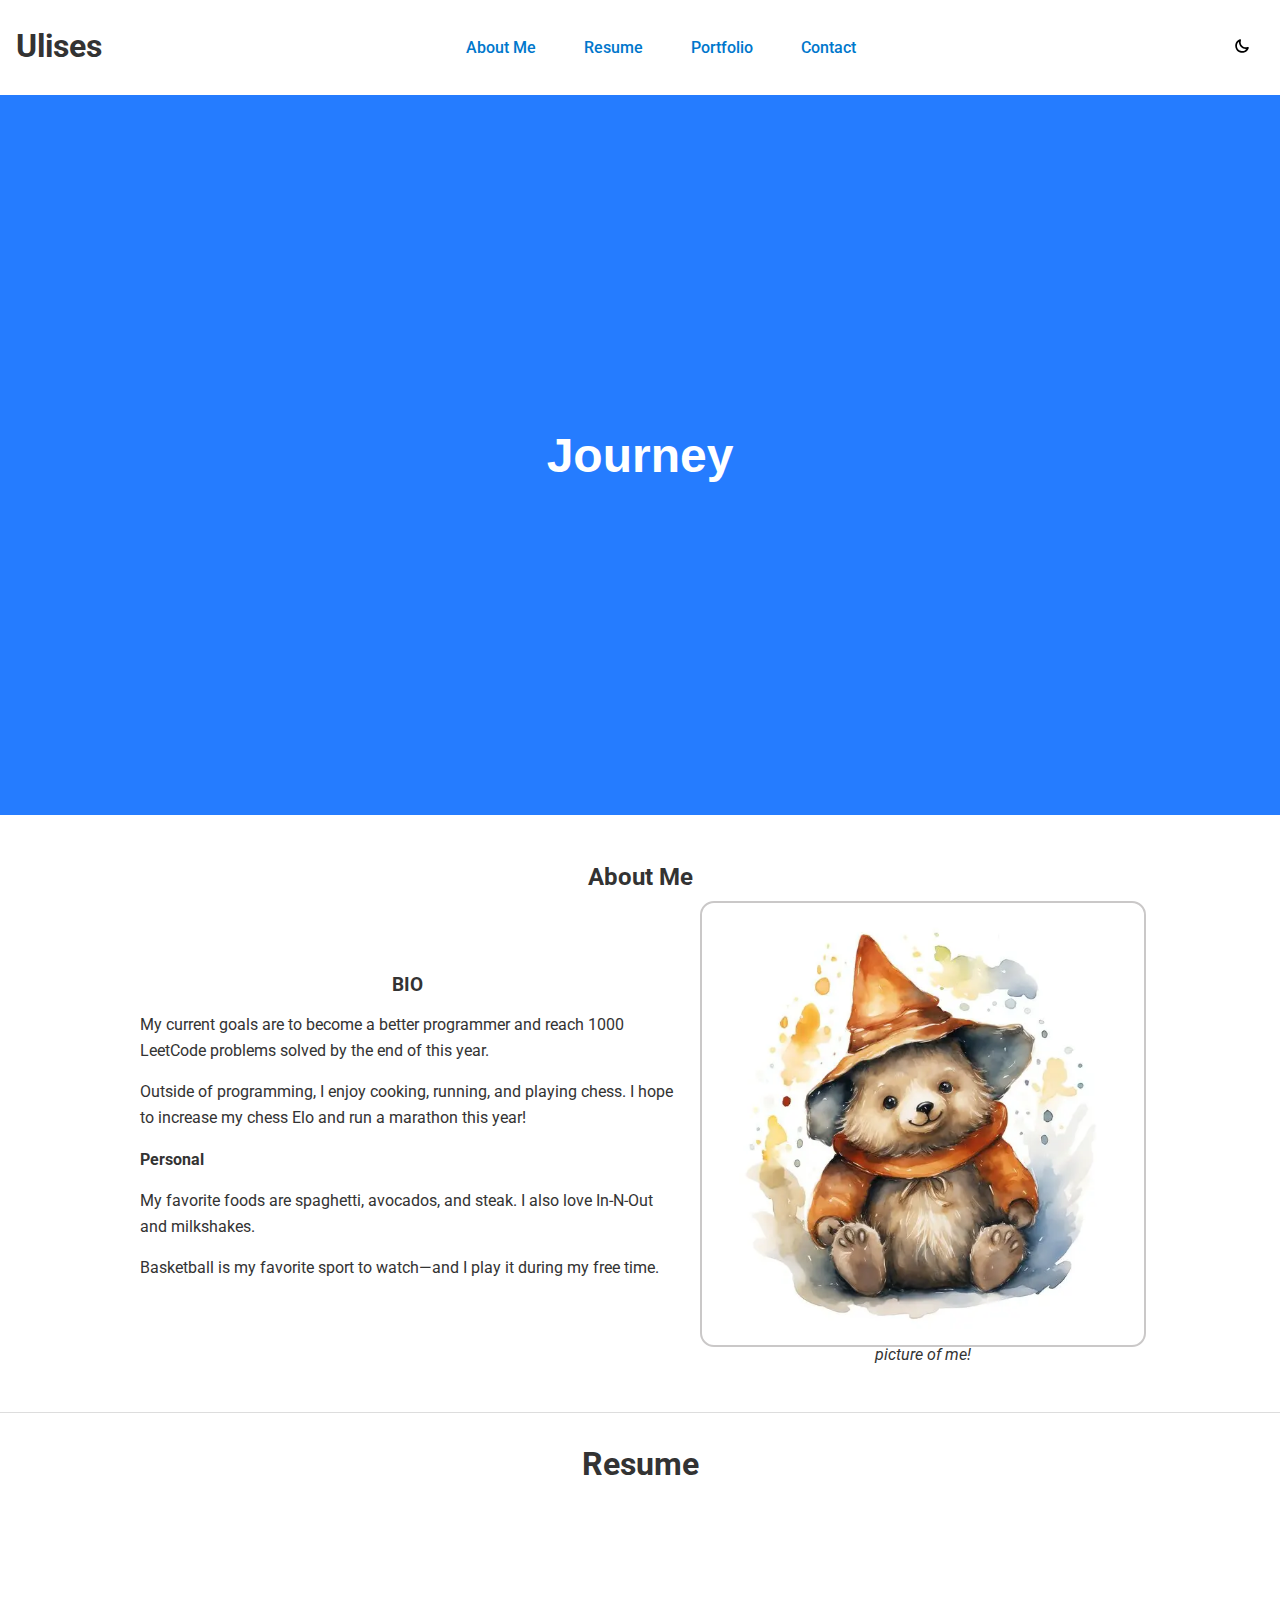
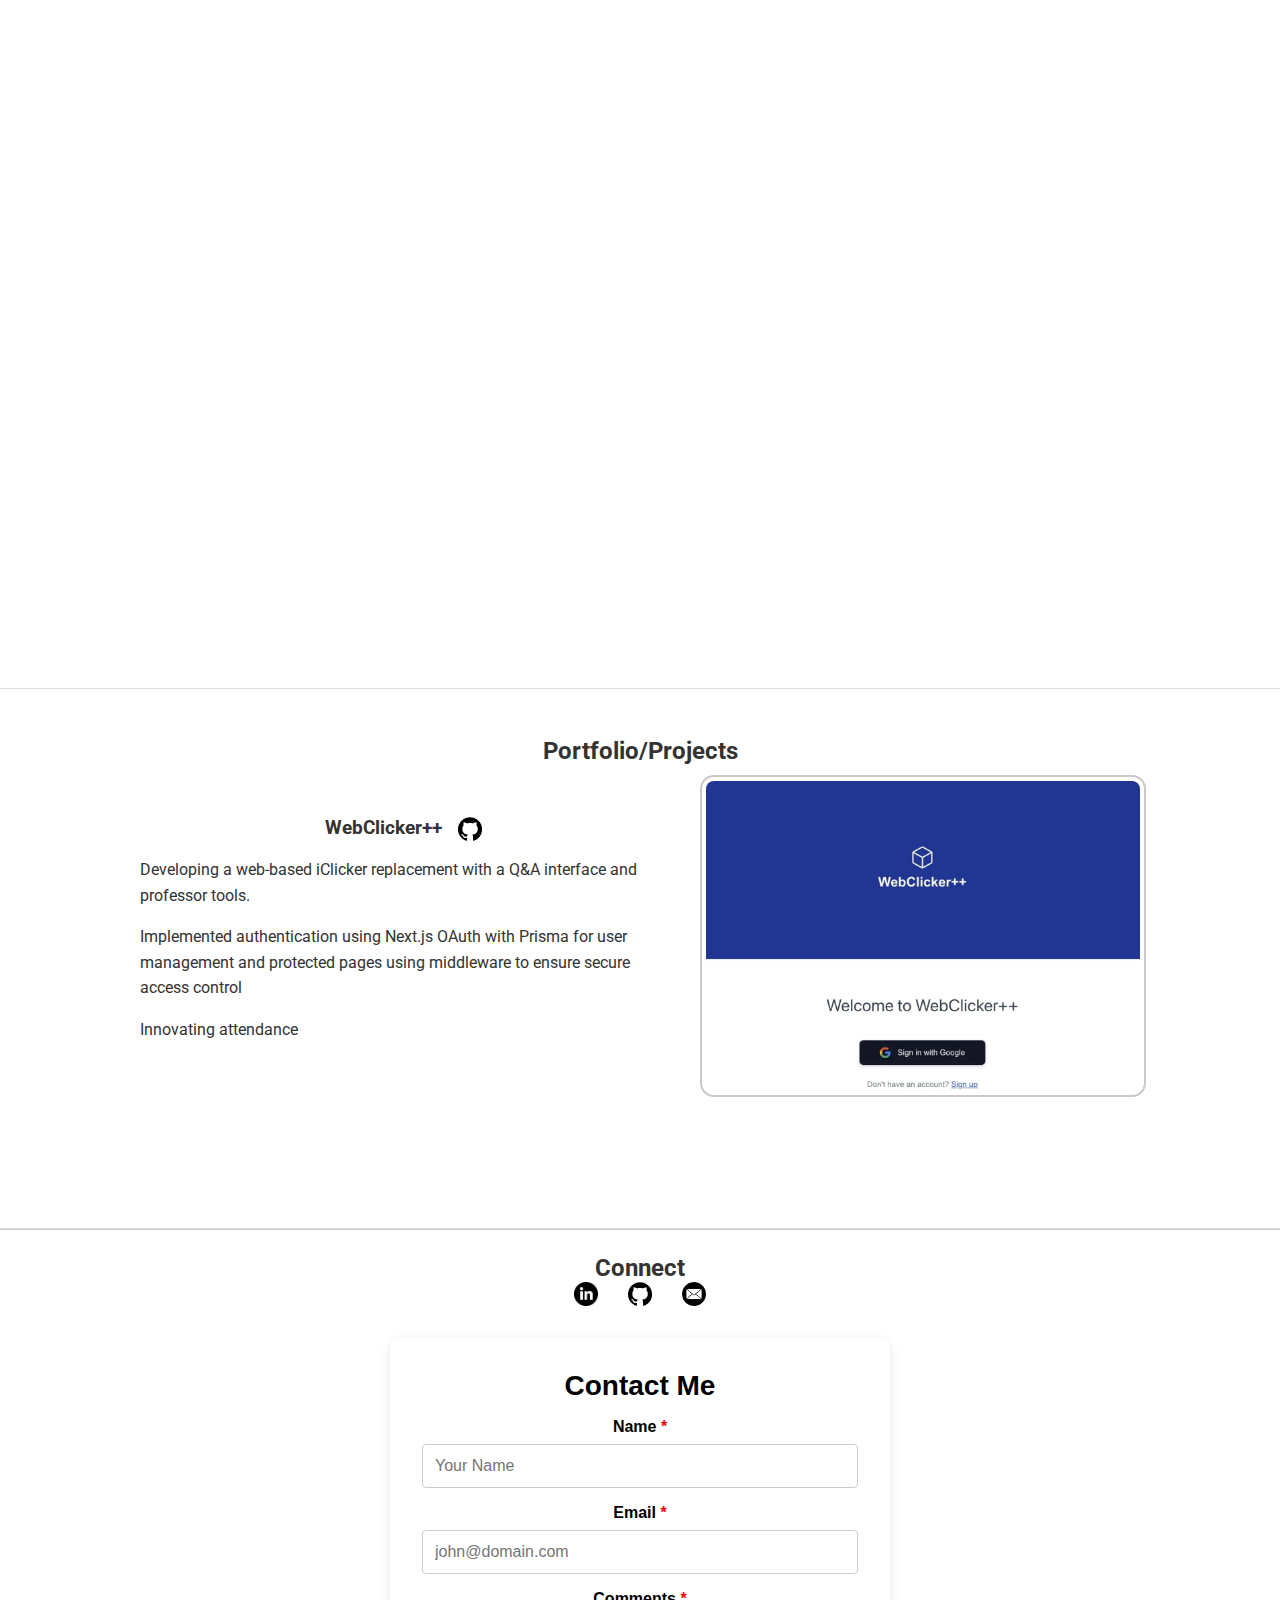
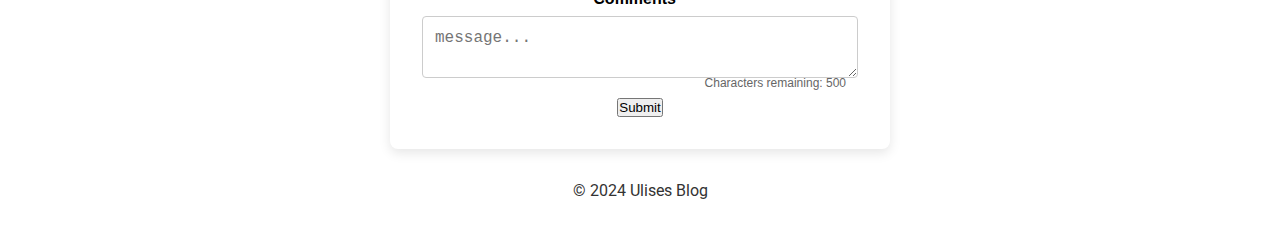
==== commit 1de744df: "fix script" ====
--- a/index.html
+++ b/index.html
@@ -1,13 +1,16 @@
 <!DOCTYPE html>
-<html lang="en">
+<html class = "no-js" lang="en">
 <head>
   <meta charset="UTF-8">
   <title>Contact Form - JS Validation & Masking</title>
   <link rel="stylesheet" href="css/form-style.css">
   <link rel="stylesheet" href="css/website-style.css">
   <link rel="stylesheet" href="https://fonts.googleapis.com/icon?family=Material+Icons">
-
-
+  <style>
+    .no-js #themeIcon {
+      display: none;
+    }
+  </style>
 </head>
 <body data-theme="light">
   <noscript>
@@ -196,9 +199,32 @@
     </section>
     <p>&copy; 2024 Ulises Blog</p>
   </footer>  
-  <script src="js/script.js"></script>
 
   <script>
+    document.documentElement.classList.remove('no-js');
+    document.documentElement.classList.add('js');
+
+    // theme switcher
+    document.addEventListener('DOMContentLoaded', () => {
+      const themeToggle = document.getElementById('themeToggle');
+      const themeIcon = document.getElementById('themeIcon');
+
+      const storedTheme = localStorage.getItem('theme') || 'light';
+      document.documentElement.setAttribute('data-theme', storedTheme);
+
+      themeIcon.src = storedTheme === 'dark' ? "images/sun-icon.webp" : "images/moon-icon.svg";
+      themeToggle.setAttribute("aria-label", storedTheme === "dark" ? "Switch to Light Mode" : "Switch to Dark Mode");
+
+      themeToggle.addEventListener('click', () => {
+        const newTheme = document.documentElement.getAttribute("data-theme") === "dark" ? "light" : "dark";
+        document.documentElement.setAttribute("data-theme", newTheme);
+        localStorage.setItem("theme", newTheme);
+
+        themeIcon.src = newTheme === "dark" ? "images/sun-icon.webp" : "images/moon-icon.svg";
+        themeToggle.setAttribute("aria-label", newTheme === "dark" ? "Switch to Light Mode" : "Switch to Dark Mode");
+      });
+    });
+
     document.addEventListener('DOMContentLoaded', () => {
       let form_errors = [];
       const form             = document.getElementById('contactForm');
@@ -284,6 +310,18 @@
         if (messages.length > 0) {
           errorOutput.innerHTML = messages.join("<br>");
           errorOutput.style.display = "block";
+          errorOutput.style.opacity = 1;
+          setTimeout(() => {
+            errorOutput.style.transition = "opacity 1s ease-out";
+            errorOutput.style.opacity = 0;
+          }, 3000);
+        
+          errorOutput.addEventListener('transitionend', () => {
+            if (errorOutput.style.opacity === "0") {
+              errorOutput.style.display = "none";
+            }
+          });
+
         } else {
           errorOutput.innerHTML = "";
           errorOutput.style.display = "none";
--- a/css/form-style.css
+++ b/css/form-style.css
@@ -9,6 +9,7 @@
 }
 
 #contactModalContainer h2 {
+  color: black;
   text-align: center;
   font-size: 1.75rem;
   margin-bottom: 1rem;
@@ -18,6 +19,7 @@
   display: block;
   font-weight: bold;
   margin-bottom: 0.5rem;
+  color: black;
 }
 #contactModalContainer .required::after {
   content: " *";
--- a/css/website-style.css
+++ b/css/website-style.css
@@ -21,21 +21,18 @@
   --primary-font: 'Roboto', Arial, sans-serif;
 }
 
-#themeToggle {
+.js #themeToggle {
   background: none;
   border: none;
   cursor: pointer;
   padding: 0.5rem;
-  display: flex;
   align-items: center;
 }
-
-#themeIcon {
+.js #themeIcon {
   width: 28px;
   height: 28px;
   transition: transform 0.3s ease-in-out;
-}
-
+} 
 #themeToggle:hover #themeIcon {
   transform: scale(1.1);
 }
@@ -369,4 +366,26 @@
 }
 .spin {
   animation: spin 2s linear infinite;
+}
+
+.flash {
+  animation: flash-bg 0.5s ease-out;
+}
+
+@keyframes flash-bg {
+  0% { background-color: #ffbdbd; }
+  100% { background-color: transparent; }
+}
+
+#charCount.warning {
+  color: #d9534f;
+  font-weight: bold;
+}
+
+#errorOutput {
+  transition: opacity 2s ease-out;
+}
+
+#errorOutput.fade-out {
+  opacity: 0;
 }